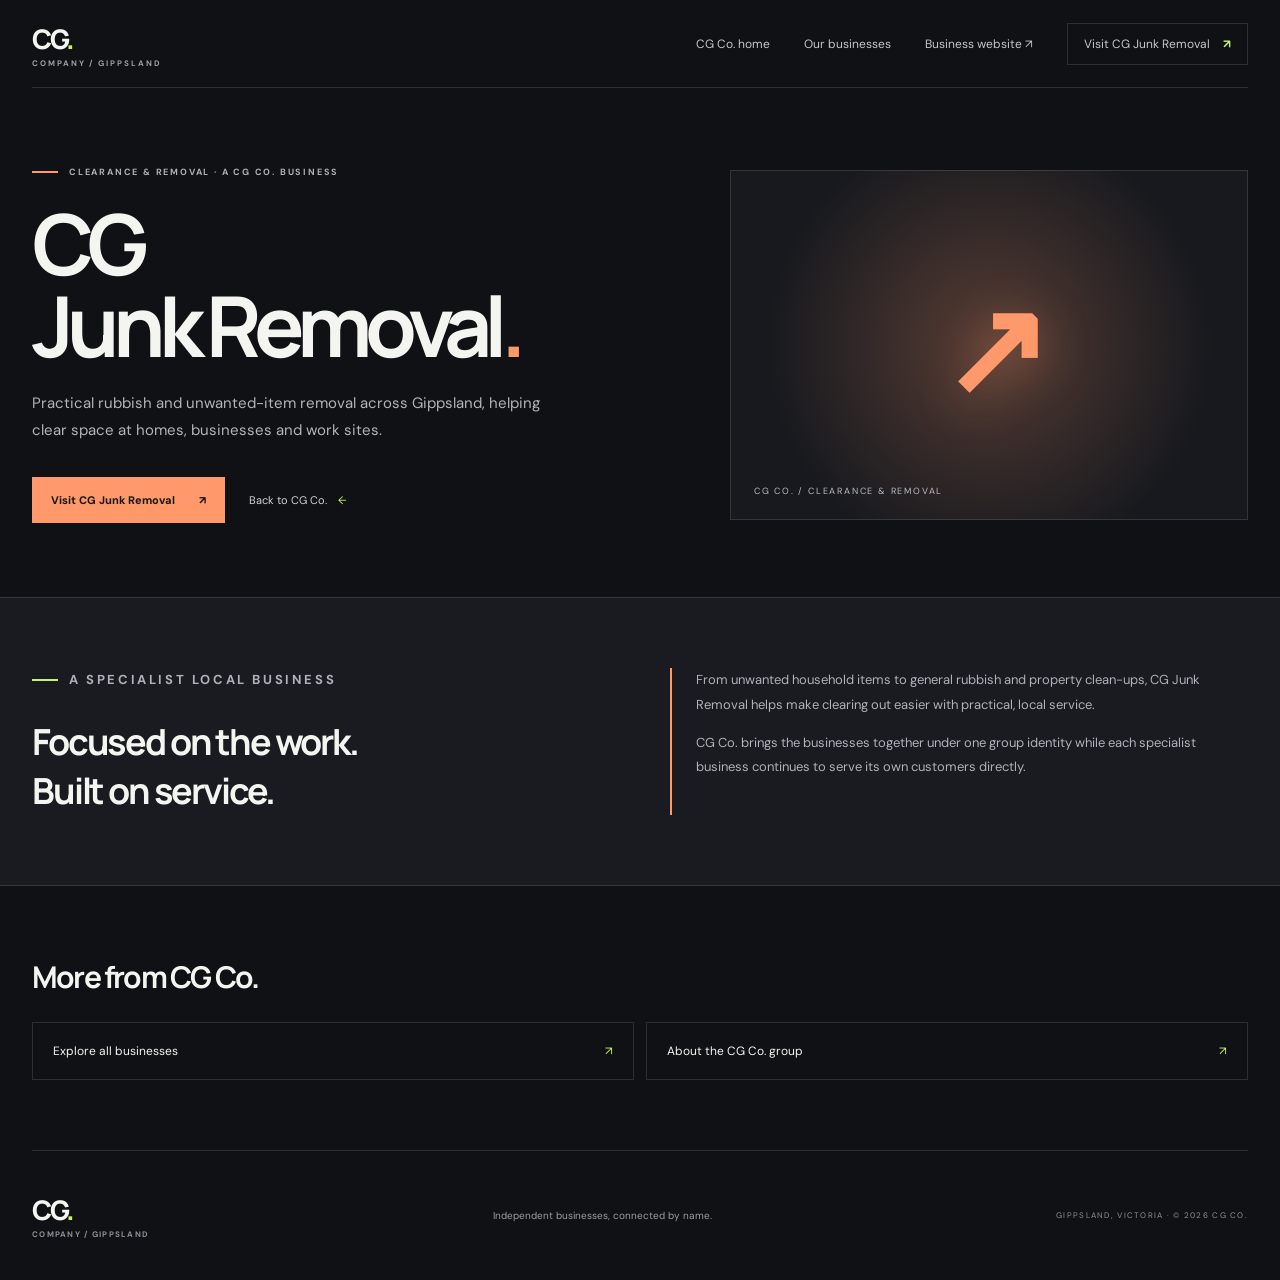
==== junk-removal/index.html @ 4d096225 "Add dedicated CG Co. business page" ====
<!doctype html>
<html lang="en-AU"><head><meta charset="utf-8"><meta name="viewport" content="width=device-width,initial-scale=1"><meta name="theme-color" content="#101114"><meta name="description" content="Practical rubbish and unwanted-item removal across Gippsland, helping clear space at homes, businesses and work sites."><title>CG Junk Removal | CG Co.</title><link rel="stylesheet" href="/styles.css"><link rel="icon" href="/favicon.svg" type="image/svg+xml"></head><body class="tone-orange"><div class="shell"><header class="header"><a class="wordmark" href="/">CG<span>.</span><small>COMPANY / GIPPSLAND</small></a><nav class="nav"><a href="/">CG Co. home</a><a href="/#businesses">Our businesses</a><a href="https://cgjunkremoval.com" target="_blank" rel="noopener">Business website ↗</a></nav><a class="header-cta" href="https://cgjunkremoval.com" target="_blank" rel="noopener">Visit CG Junk Removal <b>↗</b></a><button class="menu" aria-label="Open menu" aria-expanded="false">☰</button></header><main><section class="subhero wrap"><div><p class="eyebrow">Clearance & removal · A CG Co. business</p><h1>CG<br> Junk Removal<span>.</span></h1><p class="intro">Practical rubbish and unwanted-item removal across Gippsland, helping clear space at homes, businesses and work sites.</p><div class="actions"><a class="btn" href="https://cgjunkremoval.com" target="_blank" rel="noopener">Visit CG Junk Removal <span>↗</span></a><a class="plain-link" href="/">Back to CG Co. <span>←</span></a></div></div><div class="sub-visual"><div class="sub-symbol">↗</div><small>CG CO. / CLEARANCE & REMOVAL</small></div></section><section class="details"><div class="details-inner wrap"><div><p class="eyebrow">A specialist local business</p><h2>Focused on the work.<br>Built on service.</h2></div><div class="detail-note"><p>From unwanted household items to general rubbish and property clean-ups, CG Junk Removal helps make clearing out easier with practical, local service.</p><p>CG Co. brings the businesses together under one group identity while each specialist business continues to serve its own customers directly.</p></div></div></section><section class="other-links wrap"><h2>More from CG Co.</h2><div class="other-grid"><a class="other-link" href="/#businesses">Explore all businesses <span>↗</span></a><a class="other-link" href="/">About the CG Co. group <span>↗</span></a></div></section></main><footer class="footer wrap"><a class="wordmark" href="/">CG<span>.</span><small>COMPANY / GIPPSLAND</small></a><p>Independent businesses, connected by name.</p><small>GIPPSLAND, VICTORIA · © <span class="year"></span> CG CO.</small></footer></div><script src="/script.js"></script></body></html>
---- styles.css ----
@import url('https://fonts.googleapis.com/css2?family=DM+Sans:wght@400;500;600;700&family=Manrope:wght@400;500;600;700;800&display=swap');
:root{--bg:#101114;--surface:#191b20;--surface2:#20232a;--text:#f4f4f1;--muted:#a4a7b0;--line:rgba(255,255,255,.12);--lime:#c7f36b;--blue:#62c8f2;--orange:#ff986b;--max:1240px}
*{box-sizing:border-box}html{scroll-behavior:smooth;scroll-padding-top:100px}body{margin:0;background:var(--bg);color:var(--text);font-family:'DM Sans',sans-serif;-webkit-font-smoothing:antialiased}a{color:inherit;text-decoration:none}button{font:inherit}.shell{overflow:hidden}.wrap{width:min(var(--max),calc(100% - 64px));margin:auto}.header{height:88px;width:min(var(--max),calc(100% - 64px));margin:auto;display:flex;align-items:center;justify-content:space-between;border-bottom:1px solid var(--line);position:relative;z-index:5}.wordmark{font:800 27px Manrope,sans-serif;letter-spacing:-.09em}.wordmark span{color:var(--lime)}.wordmark small{display:block;font:700 8px 'DM Sans';letter-spacing:.24em;color:#9da0a8;margin-top:1px}.nav{display:flex;align-items:center;gap:34px;margin-left:auto;margin-right:34px}.nav a,.header-cta{font-size:12px;color:#c4c6cd}.nav a:hover{color:#fff}.header-cta{border:1px solid var(--line);padding:12px 16px}.header-cta b{color:var(--lime);margin-left:10px}.menu{display:none;background:none;border:0;color:white;font-size:24px}.eyebrow{font-size:9px;letter-spacing:.2em;text-transform:uppercase;font-weight:700;color:#aeb1ba;display:flex;align-items:center;gap:11px;margin:0 0 24px}.eyebrow:before{content:'';width:26px;height:2px;background:var(--lime)}h1,h2,h3{font-family:Manrope,sans-serif}h1,h2,h3,p{margin-top:0}.hero{padding:82px 0 64px;display:grid;grid-template-columns:1.08fr .92fr;gap:38px;align-items:center;min-height:610px}.hero h1{font-size:clamp(54px,7vw,92px);line-height:.98;letter-spacing:-.085em;font-weight:700;margin:0 0 26px;max-width:730px}.hero h1 em{font-style:normal;color:var(--lime)}.intro{max-width:510px;color:#b2b4bc;font-size:15px;line-height:1.85;margin-bottom:32px}.actions{display:flex;align-items:center;gap:24px;flex-wrap:wrap}.btn{display:inline-flex;align-items:center;gap:24px;padding:16px 19px;background:var(--lime);color:#171a13;font-size:11px;font-weight:800;transition:.2s}.btn:hover{transform:translateY(-3px);filter:brightness(1.08)}.plain-link{font-size:11px;color:#d2d3d8}.plain-link span{color:var(--lime);margin-left:8px}.hero-visual{min-height:410px;position:relative;display:flex;align-items:center;justify-content:center;background:radial-gradient(circle at 55% 43%,#323a28 0,#20251e 32%,#17191e 70%);border:1px solid rgba(255,255,255,.09);overflow:hidden}.hero-visual:before{content:'';position:absolute;inset:0;background:linear-gradient(135deg,rgba(199,243,107,.12),transparent 42%,rgba(98,200,242,.08));}.visual-grid{position:absolute;inset:0;opacity:.2;background-image:linear-gradient(rgba(255,255,255,.12) 1px,transparent 1px),linear-gradient(90deg,rgba(255,255,255,.12) 1px,transparent 1px);background-size:42px 42px;mask-image:radial-gradient(ellipse,black,transparent 75%)}.monogram{position:relative;font:800 clamp(110px,17vw,220px) Manrope,sans-serif;letter-spacing:-.14em;color:#f4f4ee;text-shadow:0 18px 70px rgba(0,0,0,.45)}.monogram span{color:var(--lime)}.visual-stamp{position:absolute;bottom:24px;left:25px;font-size:9px;letter-spacing:.2em;color:#d6d9cf}.visual-stamp strong{color:var(--lime)}.visual-count{position:absolute;right:24px;top:24px;font-size:9px;letter-spacing:.15em;color:#aeb3a6}.hero-bottom{border-top:1px solid var(--line);padding-top:20px;display:flex;justify-content:space-between;color:#92959e;font-size:9px;letter-spacing:.16em}.section{padding:105px 0}.section-head{display:flex;justify-content:space-between;align-items:end;gap:35px;margin-bottom:40px}.section-head h2{font-size:clamp(38px,5vw,62px);letter-spacing:-.07em;line-height:1.02;margin:0}.section-head h2 span{color:var(--lime)}.section-head>p{max-width:350px;color:var(--muted);font-size:13px;line-height:1.8;margin:0 0 5px}.business-grid{display:grid;grid-template-columns:repeat(3,1fr);gap:16px}.business-tile{position:relative;min-height:370px;padding:25px;display:flex;flex-direction:column;overflow:hidden;background:var(--surface);border:1px solid var(--line);transition:transform .25s,border-color .25s}.business-tile:hover{transform:translateY(-5px);border-color:rgba(255,255,255,.32)}.business-tile:before{content:'';position:absolute;right:-65px;top:-90px;width:260px;height:260px;border-radius:50%;background:var(--tone);opacity:.17;filter:blur(2px)}.tile-top{position:relative;display:flex;justify-content:space-between;align-items:center;font-size:9px;letter-spacing:.16em;color:#b6bac2}.tile-icon{width:66px;height:66px;display:grid;place-items:center;border:1px solid color-mix(in srgb,var(--tone),transparent 40%);background:color-mix(in srgb,var(--tone),transparent 88%);color:var(--tone);font-size:28px;margin:36px 0 25px}.business-tile h3{font-size:31px;letter-spacing:-.065em;line-height:1.04;margin:0 0 13px;position:relative}.business-tile p{color:#aeb1ba;font-size:12px;line-height:1.75;max-width:310px;margin-bottom:28px;position:relative}.tile-link{margin-top:auto;border-top:1px solid var(--line);padding-top:17px;font-size:10px;font-weight:700;display:flex;justify-content:space-between;position:relative}.tile-link b{color:var(--tone);font-size:16px}.tone-blue{--tone:var(--blue)}.tone-green{--tone:var(--lime)}.tone-orange{--tone:var(--orange)}.statement{background:#1a1d22;border-block:1px solid var(--line)}.statement-inner{padding:90px 0;display:grid;grid-template-columns:.7fr 1.3fr;gap:80px}.statement-tag{font-size:9px;letter-spacing:.2em;color:#9fa3ad}.statement-copy h2{font-size:clamp(37px,4.8vw,60px);letter-spacing:-.07em;line-height:1.04;margin-bottom:24px}.statement-copy h2 span{color:var(--lime)}.statement-copy p{max-width:680px;color:#aeb1ba;font-size:13px;line-height:1.9}.contact{padding:95px 0}.contact-panel{position:relative;overflow:hidden;padding:54px;background:linear-gradient(115deg,#d5f68e,#bce8a4 52%,#b3e5df);color:#161b16}.contact-panel:after{content:'CG.';position:absolute;right:0;bottom:-120px;font:800 300px Manrope,sans-serif;letter-spacing:-.15em;color:rgba(23,35,20,.07)}.contact-panel .eyebrow{color:#45523b}.contact-panel .eyebrow:before{background:#435c36}.contact-panel h2{font-size:clamp(42px,5vw,64px);letter-spacing:-.07em;line-height:1.02;max-width:600px;margin-bottom:17px}.contact-panel p:not(.eyebrow){font-size:13px;color:#4d5945;max-width:430px;line-height:1.8}.contact-panel .btn{background:#171d17;color:#f6f7f0;position:relative;z-index:1}.footer{border-top:1px solid var(--line);min-height:130px;display:flex;align-items:center;justify-content:space-between;gap:20px}.footer p{font-size:10px;color:#999da6;margin:0}.footer small{font-size:8px;color:#8c9099;letter-spacing:.16em}.subhero{padding:78px 0 74px;display:grid;grid-template-columns:1fr .8fr;gap:50px;align-items:center}.subhero h1{font-size:clamp(50px,7vw,84px);line-height:.98;letter-spacing:-.085em;margin:0 0 23px}.subhero h1 span{color:var(--tone)}.subhero .eyebrow:before{background:var(--tone)}.subhero .btn{background:var(--tone)}.sub-visual{height:350px;display:grid;place-items:center;position:relative;overflow:hidden;background:radial-gradient(circle at 50% 50%,color-mix(in srgb,var(--tone),#17191e 72%),#17191e 72%);border:1px solid var(--line)}.sub-symbol{font-size:130px;color:var(--tone);font-weight:700;font-family:Manrope,sans-serif;letter-spacing:-.1em;text-shadow:0 10px 50px color-mix(in srgb,var(--tone),transparent 65%)}.sub-visual small{position:absolute;bottom:22px;left:23px;color:#b9bdc4;font-size:9px;letter-spacing:.2em}.details{background:var(--surface);border-block:1px solid var(--line)}.details-inner{padding:70px 0;display:grid;grid-template-columns:1fr 1fr;gap:60px}.details h2{font-size:36px;letter-spacing:-.06em;margin:0}.details p{font-size:13px;color:#aeb1ba;line-height:1.9}.detail-note{border-left:2px solid var(--tone);padding-left:24px}.other-links{padding:70px 0}.other-links h2{font-size:30px;letter-spacing:-.06em}.other-grid{display:grid;grid-template-columns:repeat(2,1fr);gap:12px}.other-link{padding:20px;border:1px solid var(--line);display:flex;justify-content:space-between;font-size:12px}.other-link span{color:var(--lime)}
:focus-visible{outline:2px solid var(--lime);outline-offset:4px}
@media(max-width:850px){.nav{gap:18px;margin-right:20px}.hero{grid-template-columns:1fr .8fr;gap:20px}.hero-visual{min-height:340px}.business-grid{grid-template-columns:1fr 1fr}.business-tile:last-child{grid-column:1/-1;min-height:290px}.statement-inner{gap:35px}.subhero{grid-template-columns:1fr .7fr}.sub-visual{height:280px}}
@media(max-width:640px){.wrap,.header{width:calc(100% - 40px)}.header{height:74px}.nav,.header-cta{display:none}.menu{display:block}.nav.open{display:flex;position:absolute;top:73px;left:-20px;right:-20px;padding:23px 20px 26px;background:#191b20;border-bottom:1px solid var(--line);flex-direction:column;align-items:flex-start;gap:22px}.hero{display:flex;flex-direction:column;align-items:stretch;padding:65px 0 40px;gap:35px;min-height:0}.hero h1{font-size:clamp(52px,14vw,72px)}.intro{font-size:13px}.hero-visual{min-height:280px}.monogram{font-size:145px}.hero-bottom{font-size:7px;gap:15px}.section{padding:75px 0}.section-head{display:block}.section-head>p{margin-top:20px}.business-grid{grid-template-columns:1fr}.business-tile,.business-tile:last-child{grid-column:auto;min-height:320px}.statement-inner{padding:70px 0;display:block}.statement-copy{margin-top:35px}.contact{padding:70px 0}.contact-panel{padding:34px 24px}.contact-panel:after{font-size:190px;bottom:-70px}.footer{padding:28px 0;align-items:flex-start;flex-direction:column}.subhero{display:flex;flex-direction:column;align-items:stretch;padding:62px 0 50px;gap:30px}.subhero h1{font-size:57px}.sub-visual{height:240px}.sub-symbol{font-size:100px}.details-inner{display:block;padding:55px 0}.details-inner>div+div{margin-top:25px}.other-grid{grid-template-columns:1fr}}
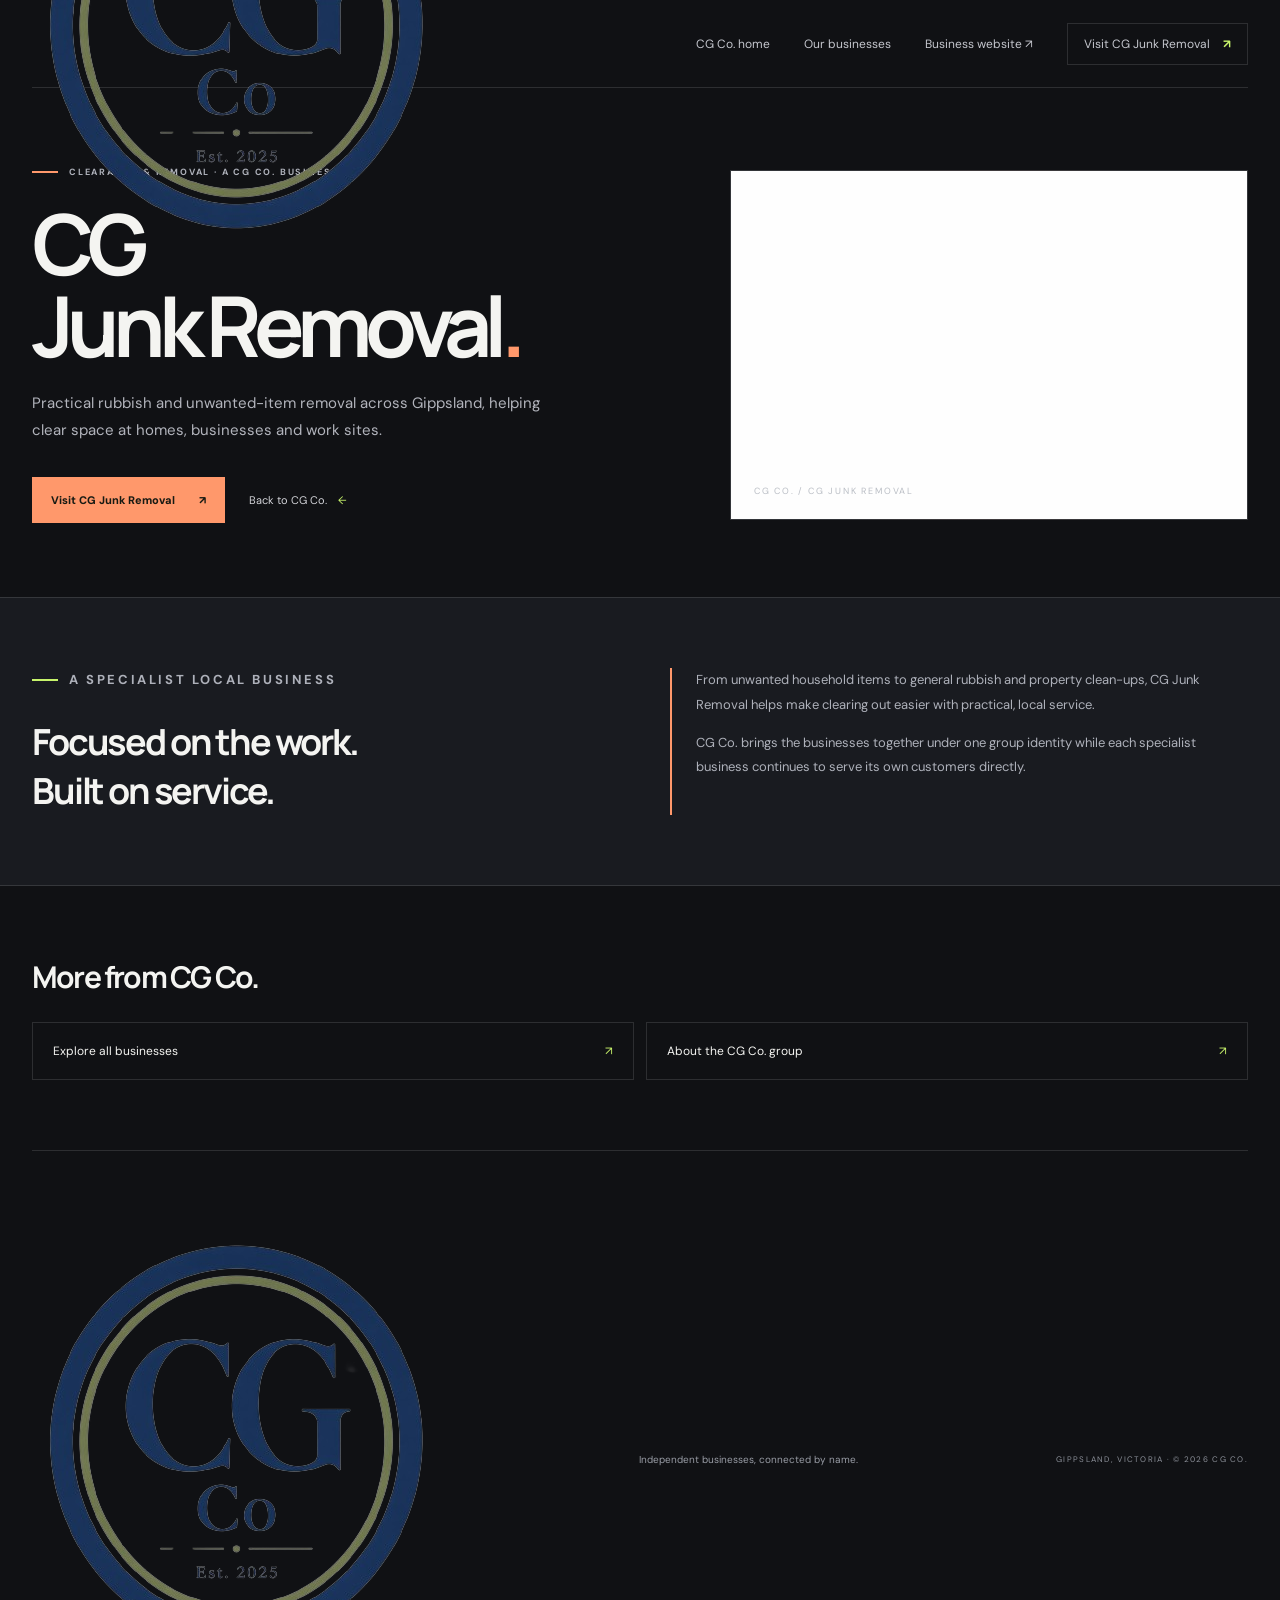
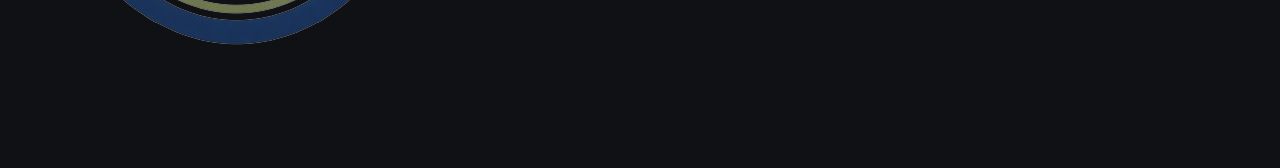
==== commit 316b7ffe: "Add original business logo to its CG Co. page" ====
--- a/junk-removal/index.html
+++ b/junk-removal/index.html
@@ -1,2 +1,2 @@
 <!doctype html>
-<html lang="en-AU"><head><meta charset="utf-8"><meta name="viewport" content="width=device-width,initial-scale=1"><meta name="theme-color" content="#101114"><meta name="description" content="Practical rubbish and unwanted-item removal across Gippsland, helping clear space at homes, businesses and work sites."><title>CG Junk Removal | CG Co.</title><link rel="stylesheet" href="/styles.css"><link rel="icon" href="/favicon.svg" type="image/svg+xml"></head><body class="tone-orange"><div class="shell"><header class="header"><a class="wordmark" href="/">CG<span>.</span><small>COMPANY / GIPPSLAND</small></a><nav class="nav"><a href="/">CG Co. home</a><a href="/#businesses">Our businesses</a><a href="https://cgjunkremoval.com" target="_blank" rel="noopener">Business website ↗</a></nav><a class="header-cta" href="https://cgjunkremoval.com" target="_blank" rel="noopener">Visit CG Junk Removal <b>↗</b></a><button class="menu" aria-label="Open menu" aria-expanded="false">☰</button></header><main><section class="subhero wrap"><div><p class="eyebrow">Clearance & removal · A CG Co. business</p><h1>CG<br> Junk Removal<span>.</span></h1><p class="intro">Practical rubbish and unwanted-item removal across Gippsland, helping clear space at homes, businesses and work sites.</p><div class="actions"><a class="btn" href="https://cgjunkremoval.com" target="_blank" rel="noopener">Visit CG Junk Removal <span>↗</span></a><a class="plain-link" href="/">Back to CG Co. <span>←</span></a></div></div><div class="sub-visual"><div class="sub-symbol">↗</div><small>CG CO. / CLEARANCE & REMOVAL</small></div></section><section class="details"><div class="details-inner wrap"><div><p class="eyebrow">A specialist local business</p><h2>Focused on the work.<br>Built on service.</h2></div><div class="detail-note"><p>From unwanted household items to general rubbish and property clean-ups, CG Junk Removal helps make clearing out easier with practical, local service.</p><p>CG Co. brings the businesses together under one group identity while each specialist business continues to serve its own customers directly.</p></div></div></section><section class="other-links wrap"><h2>More from CG Co.</h2><div class="other-grid"><a class="other-link" href="/#businesses">Explore all businesses <span>↗</span></a><a class="other-link" href="/">About the CG Co. group <span>↗</span></a></div></section></main><footer class="footer wrap"><a class="wordmark" href="/">CG<span>.</span><small>COMPANY / GIPPSLAND</small></a><p>Independent businesses, connected by name.</p><small>GIPPSLAND, VICTORIA · © <span class="year"></span> CG CO.</small></footer></div><script src="/script.js"></script></body></html>+<html lang="en-AU"><head><meta charset="utf-8"><meta name="viewport" content="width=device-width,initial-scale=1"><meta name="theme-color" content="#101114"><meta name="description" content="Practical rubbish and unwanted-item removal across Gippsland, helping clear space at homes, businesses and work sites."><title>CG Junk Removal | CG Co.</title><link rel="stylesheet" href="/styles.css"><link rel="icon" href="/favicon.svg" type="image/svg+xml"></head><body class="tone-orange"><div class="shell"><header class="header"><a class="brand-logo" href="/" aria-label="CG Co. home"><img src="/MainLogo" alt="CG Co. — Built on Service"></a><nav class="nav"><a href="/">CG Co. home</a><a href="/#businesses">Our businesses</a><a href="https://cgjunkremoval.com" target="_blank" rel="noopener">Business website ↗</a></nav><a class="header-cta" href="https://cgjunkremoval.com" target="_blank" rel="noopener">Visit CG Junk Removal <b>↗</b></a><button class="menu" aria-label="Open menu" aria-expanded="false">☰</button></header><main><section class="subhero wrap"><div><p class="eyebrow">Clearance & removal · A CG Co. business</p><h1>CG<br> Junk Removal<span>.</span></h1><p class="intro">Practical rubbish and unwanted-item removal across Gippsland, helping clear space at homes, businesses and work sites.</p><div class="actions"><a class="btn" href="https://cgjunkremoval.com" target="_blank" rel="noopener">Visit CG Junk Removal <span>↗</span></a><a class="plain-link" href="/">Back to CG Co. <span>←</span></a></div></div><div class="sub-visual"><img class="sub-brand-logo" src="/CGJR" alt="CG Junk Removal logo"><small>CG CO. / CG JUNK REMOVAL</small></div></section><section class="details"><div class="details-inner wrap"><div><p class="eyebrow">A specialist local business</p><h2>Focused on the work.<br>Built on service.</h2></div><div class="detail-note"><p>From unwanted household items to general rubbish and property clean-ups, CG Junk Removal helps make clearing out easier with practical, local service.</p><p>CG Co. brings the businesses together under one group identity while each specialist business continues to serve its own customers directly.</p></div></div></section><section class="other-links wrap"><h2>More from CG Co.</h2><div class="other-grid"><a class="other-link" href="/#businesses">Explore all businesses <span>↗</span></a><a class="other-link" href="/">About the CG Co. group <span>↗</span></a></div></section></main><footer class="footer wrap"><a class="brand-logo" href="/" aria-label="CG Co. home"><img src="/MainLogo" alt="CG Co. — Built on Service"></a><p>Independent businesses, connected by name.</p><small>GIPPSLAND, VICTORIA · © <span class="year"></span> CG CO.</small></footer></div><script src="/script.js"></script></body></html>
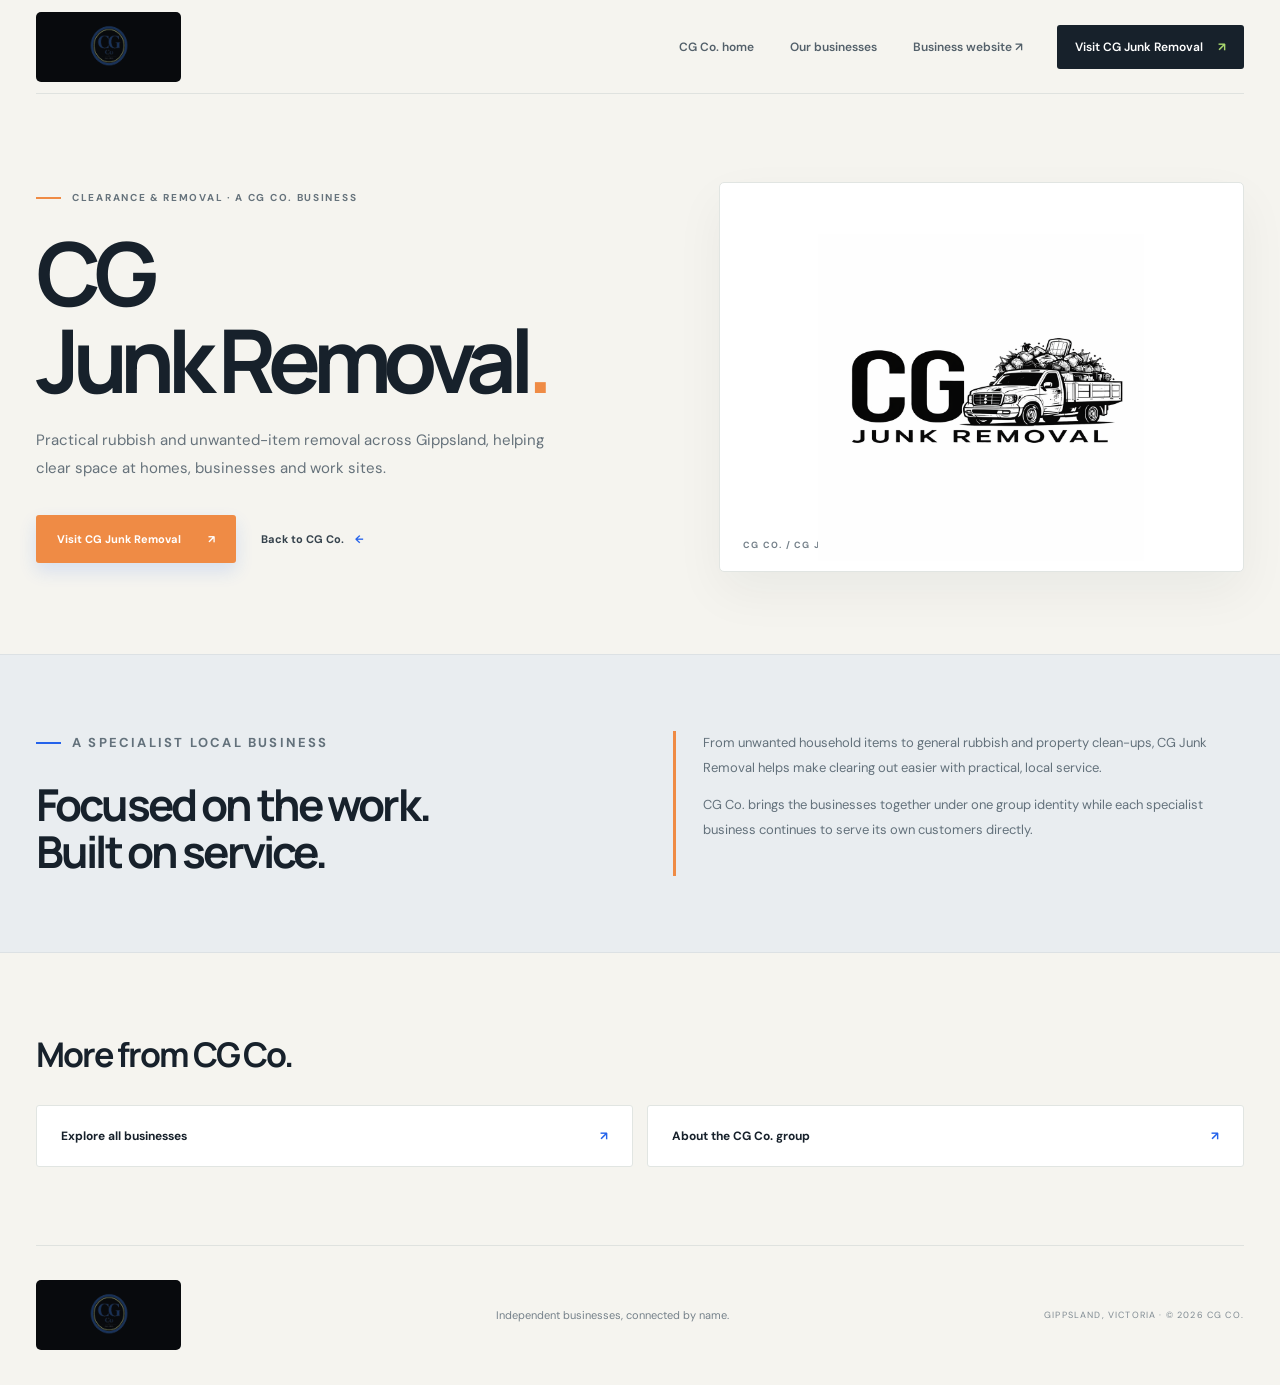
==== commit d4a518c4: "Match browser theme colour to the refreshed CG Co. brand" ====
--- a/junk-removal/index.html
+++ b/junk-removal/index.html
@@ -1,2 +1,2 @@
 <!doctype html>
-<html lang="en-AU"><head><meta charset="utf-8"><meta name="viewport" content="width=device-width,initial-scale=1"><meta name="theme-color" content="#101114"><meta name="description" content="Practical rubbish and unwanted-item removal across Gippsland, helping clear space at homes, businesses and work sites."><title>CG Junk Removal | CG Co.</title><link rel="stylesheet" href="/styles.css"><link rel="icon" href="/favicon.svg" type="image/svg+xml"></head><body class="tone-orange"><div class="shell"><header class="header"><a class="brand-logo" href="/" aria-label="CG Co. home"><img src="/MainLogo" alt="CG Co. — Built on Service"></a><nav class="nav"><a href="/">CG Co. home</a><a href="/#businesses">Our businesses</a><a href="https://cgjunkremoval.com" target="_blank" rel="noopener">Business website ↗</a></nav><a class="header-cta" href="https://cgjunkremoval.com" target="_blank" rel="noopener">Visit CG Junk Removal <b>↗</b></a><button class="menu" aria-label="Open menu" aria-expanded="false">☰</button></header><main><section class="subhero wrap"><div><p class="eyebrow">Clearance & removal · A CG Co. business</p><h1>CG<br> Junk Removal<span>.</span></h1><p class="intro">Practical rubbish and unwanted-item removal across Gippsland, helping clear space at homes, businesses and work sites.</p><div class="actions"><a class="btn" href="https://cgjunkremoval.com" target="_blank" rel="noopener">Visit CG Junk Removal <span>↗</span></a><a class="plain-link" href="/">Back to CG Co. <span>←</span></a></div></div><div class="sub-visual"><img class="sub-brand-logo" src="/CGJR" alt="CG Junk Removal logo"><small>CG CO. / CG JUNK REMOVAL</small></div></section><section class="details"><div class="details-inner wrap"><div><p class="eyebrow">A specialist local business</p><h2>Focused on the work.<br>Built on service.</h2></div><div class="detail-note"><p>From unwanted household items to general rubbish and property clean-ups, CG Junk Removal helps make clearing out easier with practical, local service.</p><p>CG Co. brings the businesses together under one group identity while each specialist business continues to serve its own customers directly.</p></div></div></section><section class="other-links wrap"><h2>More from CG Co.</h2><div class="other-grid"><a class="other-link" href="/#businesses">Explore all businesses <span>↗</span></a><a class="other-link" href="/">About the CG Co. group <span>↗</span></a></div></section></main><footer class="footer wrap"><a class="brand-logo" href="/" aria-label="CG Co. home"><img src="/MainLogo" alt="CG Co. — Built on Service"></a><p>Independent businesses, connected by name.</p><small>GIPPSLAND, VICTORIA · © <span class="year"></span> CG CO.</small></footer></div><script src="/script.js"></script></body></html>+<html lang="en-AU"><head><meta charset="utf-8"><meta name="viewport" content="width=device-width,initial-scale=1"><meta name="theme-color" content="#f5f4ef"><meta name="description" content="Practical rubbish and unwanted-item removal across Gippsland, helping clear space at homes, businesses and work sites."><title>CG Junk Removal | CG Co.</title><link rel="stylesheet" href="/styles.css"><link rel="icon" href="/favicon.svg" type="image/svg+xml"></head><body class="tone-orange"><div class="shell"><header class="header"><a class="brand-logo" href="/" aria-label="CG Co. home"><img src="/MainLogo" alt="CG Co. — Built on Service"></a><nav class="nav"><a href="/">CG Co. home</a><a href="/#businesses">Our businesses</a><a href="https://cgjunkremoval.com" target="_blank" rel="noopener">Business website ↗</a></nav><a class="header-cta" href="https://cgjunkremoval.com" target="_blank" rel="noopener">Visit CG Junk Removal <b>↗</b></a><button class="menu" aria-label="Open menu" aria-expanded="false">☰</button></header><main><section class="subhero wrap"><div><p class="eyebrow">Clearance & removal · A CG Co. business</p><h1>CG<br> Junk Removal<span>.</span></h1><p class="intro">Practical rubbish and unwanted-item removal across Gippsland, helping clear space at homes, businesses and work sites.</p><div class="actions"><a class="btn" href="https://cgjunkremoval.com" target="_blank" rel="noopener">Visit CG Junk Removal <span>↗</span></a><a class="plain-link" href="/">Back to CG Co. <span>←</span></a></div></div><div class="sub-visual"><img class="sub-brand-logo" src="/CGJR" alt="CG Junk Removal logo"><small>CG CO. / CG JUNK REMOVAL</small></div></section><section class="details"><div class="details-inner wrap"><div><p class="eyebrow">A specialist local business</p><h2>Focused on the work.<br>Built on service.</h2></div><div class="detail-note"><p>From unwanted household items to general rubbish and property clean-ups, CG Junk Removal helps make clearing out easier with practical, local service.</p><p>CG Co. brings the businesses together under one group identity while each specialist business continues to serve its own customers directly.</p></div></div></section><section class="other-links wrap"><h2>More from CG Co.</h2><div class="other-grid"><a class="other-link" href="/#businesses">Explore all businesses <span>↗</span></a><a class="other-link" href="/">About the CG Co. group <span>↗</span></a></div></section></main><footer class="footer wrap"><a class="brand-logo" href="/" aria-label="CG Co. home"><img src="/MainLogo" alt="CG Co. — Built on Service"></a><p>Independent businesses, connected by name.</p><small>GIPPSLAND, VICTORIA · © <span class="year"></span> CG CO.</small></footer></div><script src="/script.js"></script></body></html>
--- a/styles.css
+++ b/styles.css
@@ -1,6 +1,18 @@
 @import url('https://fonts.googleapis.com/css2?family=DM+Sans:wght@400;500;600;700&family=Manrope:wght@400;500;600;700;800&display=swap');
-:root{--bg:#101114;--surface:#191b20;--surface2:#20232a;--text:#f4f4f1;--muted:#a4a7b0;--line:rgba(255,255,255,.12);--lime:#c7f36b;--blue:#62c8f2;--orange:#ff986b;--max:1240px}
-*{box-sizing:border-box}html{scroll-behavior:smooth;scroll-padding-top:100px}body{margin:0;background:var(--bg);color:var(--text);font-family:'DM Sans',sans-serif;-webkit-font-smoothing:antialiased}a{color:inherit;text-decoration:none}button{font:inherit}.shell{overflow:hidden}.wrap{width:min(var(--max),calc(100% - 64px));margin:auto}.header{height:88px;width:min(var(--max),calc(100% - 64px));margin:auto;display:flex;align-items:center;justify-content:space-between;border-bottom:1px solid var(--line);position:relative;z-index:5}.wordmark{font:800 27px Manrope,sans-serif;letter-spacing:-.09em}.wordmark span{color:var(--lime)}.wordmark small{display:block;font:700 8px 'DM Sans';letter-spacing:.24em;color:#9da0a8;margin-top:1px}.nav{display:flex;align-items:center;gap:34px;margin-left:auto;margin-right:34px}.nav a,.header-cta{font-size:12px;color:#c4c6cd}.nav a:hover{color:#fff}.header-cta{border:1px solid var(--line);padding:12px 16px}.header-cta b{color:var(--lime);margin-left:10px}.menu{display:none;background:none;border:0;color:white;font-size:24px}.eyebrow{font-size:9px;letter-spacing:.2em;text-transform:uppercase;font-weight:700;color:#aeb1ba;display:flex;align-items:center;gap:11px;margin:0 0 24px}.eyebrow:before{content:'';width:26px;height:2px;background:var(--lime)}h1,h2,h3{font-family:Manrope,sans-serif}h1,h2,h3,p{margin-top:0}.hero{padding:82px 0 64px;display:grid;grid-template-columns:1.08fr .92fr;gap:38px;align-items:center;min-height:610px}.hero h1{font-size:clamp(54px,7vw,92px);line-height:.98;letter-spacing:-.085em;font-weight:700;margin:0 0 26px;max-width:730px}.hero h1 em{font-style:normal;color:var(--lime)}.intro{max-width:510px;color:#b2b4bc;font-size:15px;line-height:1.85;margin-bottom:32px}.actions{display:flex;align-items:center;gap:24px;flex-wrap:wrap}.btn{display:inline-flex;align-items:center;gap:24px;padding:16px 19px;background:var(--lime);color:#171a13;font-size:11px;font-weight:800;transition:.2s}.btn:hover{transform:translateY(-3px);filter:brightness(1.08)}.plain-link{font-size:11px;color:#d2d3d8}.plain-link span{color:var(--lime);margin-left:8px}.hero-visual{min-height:410px;position:relative;display:flex;align-items:center;justify-content:center;background:radial-gradient(circle at 55% 43%,#323a28 0,#20251e 32%,#17191e 70%);border:1px solid rgba(255,255,255,.09);overflow:hidden}.hero-visual:before{content:'';position:absolute;inset:0;background:linear-gradient(135deg,rgba(199,243,107,.12),transparent 42%,rgba(98,200,242,.08));}.visual-grid{position:absolute;inset:0;opacity:.2;background-image:linear-gradient(rgba(255,255,255,.12) 1px,transparent 1px),linear-gradient(90deg,rgba(255,255,255,.12) 1px,transparent 1px);background-size:42px 42px;mask-image:radial-gradient(ellipse,black,transparent 75%)}.monogram{position:relative;font:800 clamp(110px,17vw,220px) Manrope,sans-serif;letter-spacing:-.14em;color:#f4f4ee;text-shadow:0 18px 70px rgba(0,0,0,.45)}.monogram span{color:var(--lime)}.visual-stamp{position:absolute;bottom:24px;left:25px;font-size:9px;letter-spacing:.2em;color:#d6d9cf}.visual-stamp strong{color:var(--lime)}.visual-count{position:absolute;right:24px;top:24px;font-size:9px;letter-spacing:.15em;color:#aeb3a6}.hero-bottom{border-top:1px solid var(--line);padding-top:20px;display:flex;justify-content:space-between;color:#92959e;font-size:9px;letter-spacing:.16em}.section{padding:105px 0}.section-head{display:flex;justify-content:space-between;align-items:end;gap:35px;margin-bottom:40px}.section-head h2{font-size:clamp(38px,5vw,62px);letter-spacing:-.07em;line-height:1.02;margin:0}.section-head h2 span{color:var(--lime)}.section-head>p{max-width:350px;color:var(--muted);font-size:13px;line-height:1.8;margin:0 0 5px}.business-grid{display:grid;grid-template-columns:repeat(3,1fr);gap:16px}.business-tile{position:relative;min-height:370px;padding:25px;display:flex;flex-direction:column;overflow:hidden;background:var(--surface);border:1px solid var(--line);transition:transform .25s,border-color .25s}.business-tile:hover{transform:translateY(-5px);border-color:rgba(255,255,255,.32)}.business-tile:before{content:'';position:absolute;right:-65px;top:-90px;width:260px;height:260px;border-radius:50%;background:var(--tone);opacity:.17;filter:blur(2px)}.tile-top{position:relative;display:flex;justify-content:space-between;align-items:center;font-size:9px;letter-spacing:.16em;color:#b6bac2}.tile-icon{width:66px;height:66px;display:grid;place-items:center;border:1px solid color-mix(in srgb,var(--tone),transparent 40%);background:color-mix(in srgb,var(--tone),transparent 88%);color:var(--tone);font-size:28px;margin:36px 0 25px}.business-tile h3{font-size:31px;letter-spacing:-.065em;line-height:1.04;margin:0 0 13px;position:relative}.business-tile p{color:#aeb1ba;font-size:12px;line-height:1.75;max-width:310px;margin-bottom:28px;position:relative}.tile-link{margin-top:auto;border-top:1px solid var(--line);padding-top:17px;font-size:10px;font-weight:700;display:flex;justify-content:space-between;position:relative}.tile-link b{color:var(--tone);font-size:16px}.tone-blue{--tone:var(--blue)}.tone-green{--tone:var(--lime)}.tone-orange{--tone:var(--orange)}.statement{background:#1a1d22;border-block:1px solid var(--line)}.statement-inner{padding:90px 0;display:grid;grid-template-columns:.7fr 1.3fr;gap:80px}.statement-tag{font-size:9px;letter-spacing:.2em;color:#9fa3ad}.statement-copy h2{font-size:clamp(37px,4.8vw,60px);letter-spacing:-.07em;line-height:1.04;margin-bottom:24px}.statement-copy h2 span{color:var(--lime)}.statement-copy p{max-width:680px;color:#aeb1ba;font-size:13px;line-height:1.9}.contact{padding:95px 0}.contact-panel{position:relative;overflow:hidden;padding:54px;background:linear-gradient(115deg,#d5f68e,#bce8a4 52%,#b3e5df);color:#161b16}.contact-panel:after{content:'CG.';position:absolute;right:0;bottom:-120px;font:800 300px Manrope,sans-serif;letter-spacing:-.15em;color:rgba(23,35,20,.07)}.contact-panel .eyebrow{color:#45523b}.contact-panel .eyebrow:before{background:#435c36}.contact-panel h2{font-size:clamp(42px,5vw,64px);letter-spacing:-.07em;line-height:1.02;max-width:600px;margin-bottom:17px}.contact-panel p:not(.eyebrow){font-size:13px;color:#4d5945;max-width:430px;line-height:1.8}.contact-panel .btn{background:#171d17;color:#f6f7f0;position:relative;z-index:1}.footer{border-top:1px solid var(--line);min-height:130px;display:flex;align-items:center;justify-content:space-between;gap:20px}.footer p{font-size:10px;color:#999da6;margin:0}.footer small{font-size:8px;color:#8c9099;letter-spacing:.16em}.subhero{padding:78px 0 74px;display:grid;grid-template-columns:1fr .8fr;gap:50px;align-items:center}.subhero h1{font-size:clamp(50px,7vw,84px);line-height:.98;letter-spacing:-.085em;margin:0 0 23px}.subhero h1 span{color:var(--tone)}.subhero .eyebrow:before{background:var(--tone)}.subhero .btn{background:var(--tone)}.sub-visual{height:350px;display:grid;place-items:center;position:relative;overflow:hidden;background:radial-gradient(circle at 50% 50%,color-mix(in srgb,var(--tone),#17191e 72%),#17191e 72%);border:1px solid var(--line)}.sub-symbol{font-size:130px;color:var(--tone);font-weight:700;font-family:Manrope,sans-serif;letter-spacing:-.1em;text-shadow:0 10px 50px color-mix(in srgb,var(--tone),transparent 65%)}.sub-visual small{position:absolute;bottom:22px;left:23px;color:#b9bdc4;font-size:9px;letter-spacing:.2em}.details{background:var(--surface);border-block:1px solid var(--line)}.details-inner{padding:70px 0;display:grid;grid-template-columns:1fr 1fr;gap:60px}.details h2{font-size:36px;letter-spacing:-.06em;margin:0}.details p{font-size:13px;color:#aeb1ba;line-height:1.9}.detail-note{border-left:2px solid var(--tone);padding-left:24px}.other-links{padding:70px 0}.other-links h2{font-size:30px;letter-spacing:-.06em}.other-grid{display:grid;grid-template-columns:repeat(2,1fr);gap:12px}.other-link{padding:20px;border:1px solid var(--line);display:flex;justify-content:space-between;font-size:12px}.other-link span{color:var(--lime)}
-:focus-visible{outline:2px solid var(--lime);outline-offset:4px}
-@media(max-width:850px){.nav{gap:18px;margin-right:20px}.hero{grid-template-columns:1fr .8fr;gap:20px}.hero-visual{min-height:340px}.business-grid{grid-template-columns:1fr 1fr}.business-tile:last-child{grid-column:1/-1;min-height:290px}.statement-inner{gap:35px}.subhero{grid-template-columns:1fr .7fr}.sub-visual{height:280px}}
-@media(max-width:640px){.wrap,.header{width:calc(100% - 40px)}.header{height:74px}.nav,.header-cta{display:none}.menu{display:block}.nav.open{display:flex;position:absolute;top:73px;left:-20px;right:-20px;padding:23px 20px 26px;background:#191b20;border-bottom:1px solid var(--line);flex-direction:column;align-items:flex-start;gap:22px}.hero{display:flex;flex-direction:column;align-items:stretch;padding:65px 0 40px;gap:35px;min-height:0}.hero h1{font-size:clamp(52px,14vw,72px)}.intro{font-size:13px}.hero-visual{min-height:280px}.monogram{font-size:145px}.hero-bottom{font-size:7px;gap:15px}.section{padding:75px 0}.section-head{display:block}.section-head>p{margin-top:20px}.business-grid{grid-template-columns:1fr}.business-tile,.business-tile:last-child{grid-column:auto;min-height:320px}.statement-inner{padding:70px 0;display:block}.statement-copy{margin-top:35px}.contact{padding:70px 0}.contact-panel{padding:34px 24px}.contact-panel:after{font-size:190px;bottom:-70px}.footer{padding:28px 0;align-items:flex-start;flex-direction:column}.subhero{display:flex;flex-direction:column;align-items:stretch;padding:62px 0 50px;gap:30px}.subhero h1{font-size:57px}.sub-visual{height:240px}.sub-symbol{font-size:100px}.details-inner{display:block;padding:55px 0}.details-inner>div+div{margin-top:25px}.other-grid{grid-template-columns:1fr}}
+:root{--paper:#f5f4ef;--white:#fff;--ink:#17212b;--muted:#69747d;--line:#e3e5e2;--blue:#2563eb;--blue2:#dce9ff;--green:#83bd45;--green2:#eaf4df;--orange:#ef8b45;--orange2:#fff0e3;--max:1240px}
+*{box-sizing:border-box}html{scroll-behavior:smooth;scroll-padding-top:100px}body{margin:0;background:var(--paper);color:var(--ink);font-family:'DM Sans',sans-serif;-webkit-font-smoothing:antialiased}a{color:inherit;text-decoration:none}button{font:inherit}.shell{overflow:hidden}.wrap{width:min(var(--max),calc(100% - 72px));margin:auto}
+.header{height:94px;width:min(var(--max),calc(100% - 72px));margin:auto;display:flex;align-items:center;justify-content:space-between;border-bottom:1px solid #dfe2df;position:relative;z-index:5}.brand-logo{display:flex;align-items:center;flex:0 0 auto;width:145px;height:70px;overflow:hidden;background:#080a0d;border-radius:5px;padding:5px 9px}.brand-logo img{display:block;width:100%;height:100%;object-fit:contain}.footer-brand{width:135px;height:64px}
+.nav{display:flex;align-items:center;gap:36px;margin-left:auto;margin-right:34px}.nav a,.header-cta{font-size:12px;font-weight:600;color:#53606a}.nav a:hover{color:var(--blue)}.header-cta{padding:14px 18px;background:var(--ink);color:#fff;border-radius:3px}.header-cta b{color:#a9d76e;margin-left:12px}.menu{display:none;background:none;border:0;color:var(--ink);font-size:24px}
+.eyebrow{font-size:10px;letter-spacing:.17em;text-transform:uppercase;font-weight:700;color:#66737c;display:flex;align-items:center;gap:11px;margin:0 0 25px}.eyebrow:before{content:'';width:25px;height:2px;background:var(--blue)}h1,h2,h3{font-family:Manrope,sans-serif}h1,h2,h3,p{margin-top:0}
+.hero{padding:86px 0 66px;display:grid;grid-template-columns:1.05fr .95fr;gap:62px;align-items:center;min-height:625px}.hero h1{font-size:clamp(58px,7.2vw,96px);line-height:.99;letter-spacing:-.085em;font-weight:800;margin:0 0 27px;max-width:730px}.hero h1 em{font-style:normal;color:var(--blue)}.intro{max-width:520px;color:#66727b;font-size:15px;line-height:1.9;margin-bottom:32px}.actions{display:flex;align-items:center;gap:25px;flex-wrap:wrap}.btn{display:inline-flex;align-items:center;gap:27px;padding:17px 21px;background:var(--blue);color:white;font-size:11px;font-weight:700;border-radius:3px;transition:.2s;box-shadow:0 8px 18px #2563eb24}.btn:hover{transform:translateY(-3px);background:#174fce}.plain-link{font-size:11px;font-weight:700;color:#35424c}.plain-link span{color:var(--blue);margin-left:8px}
+.hero-visual{min-height:430px;position:relative;display:flex;align-items:center;justify-content:center;background:#090b0e;border-radius:5px;overflow:hidden;box-shadow:0 24px 60px #17212b20}.hero-visual:before{content:'';position:absolute;inset:0;background:radial-gradient(ellipse at 70% 25%,#31425a 0,transparent 44%),linear-gradient(135deg,#101820,#050608 72%)}.visual-grid{position:absolute;inset:0;opacity:.18;background-image:linear-gradient(#ffffff1c 1px,transparent 1px),linear-gradient(90deg,#ffffff1c 1px,transparent 1px);background-size:44px 44px;mask-image:linear-gradient(135deg,black,transparent 82%)}.hero-brand-logo{position:relative;z-index:1;display:block;width:76%;max-height:235px;object-fit:contain;filter:drop-shadow(0 15px 28px #0008)}.visual-stamp{position:absolute;bottom:25px;left:27px;font-size:9px;line-height:1.8;letter-spacing:.18em;color:#c8d0d6}.visual-stamp strong{color:#a9d76e}.visual-count{position:absolute;right:26px;top:25px;font-size:9px;letter-spacing:.16em;color:#c1cad2}
+.hero-bottom{border-top:1px solid #dfe2df;padding-top:19px;display:flex;justify-content:space-between;color:#7c878e;font-size:9px;font-weight:700;letter-spacing:.16em}
+.section{padding:112px 0}.section-head{display:flex;justify-content:space-between;align-items:end;gap:35px;margin-bottom:43px}.section-head h2{font-size:clamp(42px,5vw,66px);letter-spacing:-.075em;line-height:1.01;margin:0}.section-head h2 span{color:var(--blue)}.section-head>p{max-width:370px;color:#6c777f;font-size:13px;line-height:1.85;margin:0 0 5px}
+.business-grid{display:grid;grid-template-columns:repeat(3,1fr);gap:18px}.business-tile{position:relative;min-height:435px;padding:24px;display:flex;flex-direction:column;overflow:hidden;background:#fff;border:1px solid #e3e6e3;border-radius:5px;transition:transform .25s,box-shadow .25s}.business-tile:hover{transform:translateY(-6px);box-shadow:0 20px 45px #18232b14}.business-tile:before{content:'';position:absolute;left:0;right:0;top:0;height:5px;background:var(--tone)}.tile-top{position:relative;display:flex;justify-content:space-between;align-items:center;font-size:9px;font-weight:700;letter-spacing:.13em;color:#82909a}.tile-logo{position:relative;z-index:1;display:block;width:100%;height:155px;object-fit:contain;object-position:center;margin:23px 0 18px;border-radius:3px}.tile-logo-mobile{background:#e8f5ef}.tile-logo-junk{background:#101216}.business-tile h3{font-size:26px;letter-spacing:-.06em;line-height:1.08;margin:0 0 12px;position:relative;color:#18232d}.business-tile p{color:#69757e;font-size:12px;line-height:1.8;max-width:320px;margin-bottom:25px;position:relative}.tile-link{margin-top:auto;border-top:1px solid #e9ece9;padding-top:17px;font-size:10px;font-weight:700;display:flex;justify-content:space-between;position:relative;color:#26333d}.tile-link b{color:var(--tone);font-size:17px}.tone-blue{--tone:var(--blue);--tone-soft:var(--blue2)}.tone-green{--tone:var(--green);--tone-soft:var(--green2)}.tone-orange{--tone:var(--orange);--tone-soft:var(--orange2)}
+.statement{background:#e9edf0;border-block:1px solid #dce1e4}.statement-inner{padding:100px 0;display:grid;grid-template-columns:.7fr 1.3fr;gap:80px}.statement-tag{font-size:10px;font-weight:700;letter-spacing:.17em;color:#71808a}.statement-copy h2{font-size:clamp(40px,4.8vw,64px);letter-spacing:-.075em;line-height:1.04;margin-bottom:25px}.statement-copy h2 span{color:var(--blue)}.statement-copy p{max-width:690px;color:#63717b;font-size:13px;line-height:1.95}
+.contact{padding:100px 0}.contact-panel{position:relative;overflow:hidden;padding:60px 64px;background:#152330;color:#fff;border-radius:5px}.contact-panel:after{content:'CG.';position:absolute;right:20px;bottom:-120px;font:800 300px Manrope,sans-serif;letter-spacing:-.15em;color:#ffffff0b}.contact-panel .eyebrow{color:#b5c2cb}.contact-panel .eyebrow:before{background:#a9d76e}.contact-panel h2{font-size:clamp(44px,5vw,68px);letter-spacing:-.075em;line-height:1.02;max-width:600px;margin-bottom:17px}.contact-panel p:not(.eyebrow){font-size:13px;color:#c1cbd2;max-width:430px;line-height:1.85}.contact-panel .btn{background:#a9d76e;color:#17212b;box-shadow:none;position:relative;z-index:1}.contact-panel .btn:hover{background:#bce78a}
+.footer{border-top:1px solid #dfe2df;min-height:140px;display:flex;align-items:center;justify-content:space-between;gap:20px}.footer p{font-size:11px;color:#75818a;margin:0}.footer small{font-size:9px;color:#7f8a92;letter-spacing:.13em}
+.subhero{padding:88px 0 82px;display:grid;grid-template-columns:1fr .85fr;gap:65px;align-items:center}.subhero h1{font-size:clamp(54px,7vw,88px);line-height:.98;letter-spacing:-.085em;margin:0 0 24px}.subhero h1 span{color:var(--tone)}.subhero .eyebrow:before{background:var(--tone)}.subhero .btn{background:var(--tone)}.sub-visual{height:390px;display:grid;place-items:center;position:relative;overflow:hidden;background:#fff;border:1px solid #e1e5e2;border-radius:5px;box-shadow:0 20px 50px #17212b0d}.sub-brand-logo{display:block;width:82%;height:76%;object-fit:contain;position:relative;z-index:1}.sub-visual small{position:absolute;bottom:20px;left:23px;color:#75818a;font-size:9px;font-weight:700;letter-spacing:.14em}.details{background:#e9edf0;border-block:1px solid #dce1e4}.details-inner{padding:76px 0;display:grid;grid-template-columns:1fr 1fr;gap:65px}.details h2{font-size:clamp(32px,3.5vw,44px);letter-spacing:-.065em;line-height:1.08;margin:0}.details p{font-size:13px;color:#63717b;line-height:1.9}.detail-note{border-left:3px solid var(--tone);padding-left:27px}.other-links{padding:78px 0}.other-links h2{font-size:34px;letter-spacing:-.06em}.other-grid{display:grid;grid-template-columns:repeat(2,1fr);gap:14px}.other-link{padding:22px 24px;background:#fff;border:1px solid #e1e5e2;border-radius:3px;display:flex;justify-content:space-between;font-size:12px;font-weight:700}.other-link span{color:var(--blue)}
+:focus-visible{outline:3px solid #2563eb;outline-offset:4px}
+@media(max-width:900px){.nav{gap:20px;margin-right:18px}.hero{gap:28px}.business-grid{grid-template-columns:1fr 1fr}.business-tile:last-child{grid-column:1/-1}.statement-inner{gap:40px}.subhero{gap:35px}.sub-visual{height:320px}}
+@media(max-width:640px){.wrap,.header{width:calc(100% - 40px)}.header{height:78px}.brand-logo{width:120px;height:58px}.nav,.header-cta{display:none}.menu{display:block}.nav.open{display:flex;position:absolute;top:77px;left:-20px;right:-20px;padding:23px 20px 26px;background:#fff;border-bottom:1px solid var(--line);flex-direction:column;align-items:flex-start;gap:22px;box-shadow:0 15px 25px #17212b12}.hero{display:flex;flex-direction:column;align-items:stretch;padding:64px 0 42px;gap:35px;min-height:0}.hero h1{font-size:clamp(53px,14vw,74px)}.intro{font-size:13px}.hero-visual{min-height:290px}.hero-brand-logo{width:78%;max-height:150px}.hero-bottom{font-size:7px;gap:15px}.section{padding:78px 0}.section-head{display:block}.section-head>p{margin-top:20px}.business-grid{grid-template-columns:1fr}.business-tile,.business-tile:last-child{grid-column:auto;min-height:385px}.tile-logo{height:150px}.statement-inner{padding:72px 0;display:block}.statement-copy{margin-top:34px}.contact{padding:70px 0}.contact-panel{padding:38px 26px}.contact-panel:after{font-size:190px;bottom:-75px}.footer{padding:28px 0;align-items:flex-start;flex-direction:column}.subhero{display:flex;flex-direction:column;align-items:stretch;padding:65px 0 55px;gap:32px}.subhero h1{font-size:58px}.sub-visual{height:265px}.sub-brand-logo{width:88%;height:72%}.details-inner{display:block;padding:58px 0}.details-inner>div+div{margin-top:26px}.other-grid{grid-template-columns:1fr}}
